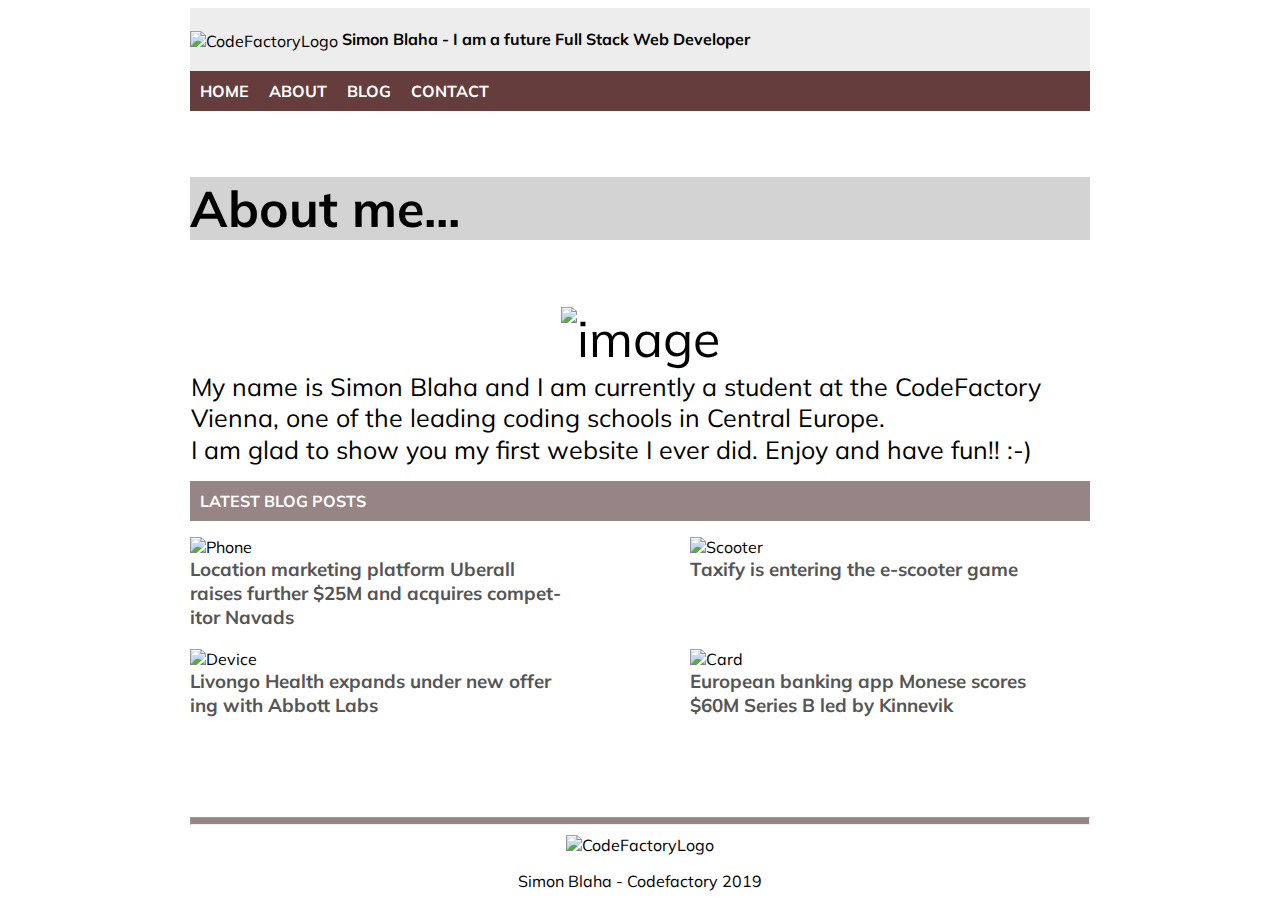
==== about.html @ 9a7742f9 "Formatting changes and adding some subpages for a little bit more content" ====
<!DOCTYPE html>
<html>
<head>
	<title>About me</title>	
	<link href="https://fonts.googleapis.com/css?family=Muli" rel="stylesheet"> 
	<link rel="stylesheet" type="text/css" href="stylesheet.css"> <!-- connecting the stylesheet.css to the document -->
	<meta charset="utf-8">
	<meta author="Simon Blaha"
</head>
<div class="content">
	<body>
		<div id="topsection">
			<header>
				<div id="imagetext">
					<img class="logotop" src="C:\Users\simon\Desktop\FSWD60-Simon-CodeReview-01\img\codefactory-vienna-logo.png" alt="CodeFactoryLogo">
					<h4>Simon Blaha - I am a future Full Stack Web Developer</h4>
				</div>
				<!-- start of the navbar -->
				<nav>
					<ul>
						<li><a href="index.html">Home</a></li>
						<li><a href="about.html">About</a></li>
						<li><a href="blog.html">Blog</a></li>
						<li><a href="contact.html">Contact</a></li>
					</ul>
				</nav>
				<!-- end of the navbar -->
			</header>
		</div>
		<div class="maincontent">
			<h4>About me...</h4>
			<img width="200px" length="200px" src="https://articles-images.sftcdn.net/wp-content/uploads/sites/3/2016/01/wallpaper-for-facebook-profile-photo.jpg" alt="image">
			<p>My name is Simon Blaha and I am currently a student at the CodeFactory Vienna, one of the leading coding schools in Central Europe.</p>
			<p>I am glad to show you my first website I ever did. Enjoy and have fun!! :-)</p>
		</div>
		<div class="latest">
			<p>Latest Blog Posts</p>
			<div class="row">
				<div class="columnleft">
					<img src="C:\Users\simon\Desktop\FSWD60-Simon-CodeReview-01\img\Phone.png" alt="Phone">
					<h3>Location marketing platform Uberall<br>raises further $25M and acquires compet-<br>itor Navads</h3>
				</div>
				<div class="columnright">
					<img src="C:\Users\simon\Desktop\FSWD60-Simon-CodeReview-01\img\Taxify-Scooters.jpg" alt="Scooter">
					<h3>Taxify is entering the e-scooter game</h3>
				</div>
			</div>
			<div class="row">
				<div class="columnleft">
					<img src="C:\Users\simon\Desktop\FSWD60-Simon-CodeReview-01\img\Devices.jpg" alt="Device">
					<h3>Livongo Health expands under new offer<br>ing with Abbott Labs</h3>
				</div>
				<div class="columnright">
					<img src="C:\Users\simon\Desktop\FSWD60-Simon-CodeReview-01\img\Debit_card_ATM.jpg" alt="Card">
					<h3>European banking app Monese scores<br>$60M Series B led by Kinnevik</h3>
				</div>
			</div>
			<hr>
			<footer>
				<img class="logobottom" src="C:\Users\simon\Desktop\FSWD60-Simon-CodeReview-01\img\codefactory-vienna-logo.png" alt="CodeFactoryLogo">
				<p>Simon Blaha - Codefactory 2019</p>
			</footer>
		</body>
	</div>
	</html>
---- stylesheet.css ----
.content {
	max-width: 900px; /*changes the width of the whole page to 900 pixels*/
	margin: 0px auto; /*centers the whole page*/
	width: 100%;
}


.logotop {
	vertical-align: middle; /*aligns the logo to the middle (is necessary for the logo-text to be able to align right next to the logo)*/
	width: 350px; /*changes the width of the logo to 350 pixel to match the excersise template better*/
}

.logobottom {
	vertical-align: middle;
	width: 200px;
}

div[id="imagetext"] h4 { /*places the text of the image next to the image*/
	display: inline-block; /*changes the text next to the image to a inline-block element (now you only mark the text if you hover-mousclick)*/
}

ul {
	list-style-type: none; /*removes the dots from the list objects*/
	overflow: hidden; /*removes the overflow with the codefactory logo*/
	background-color:  #653D3D; /*changes the background color of the ul*/
	margin: 0; /*puts the navbar content to the origin of the website*/
	padding: 0; /*puts the navbar content to the origin of the website*/
}

a {
	display: block; /*makes the navigation links to appear in a block-form*/
	padding: 10px; /*adds space inbetween the navigation links*/
	color: white; /*changes the color of the navigation links to white*/
}

li {
	float: left; /*makes the list elements appear next to each other*/
}

li a {

	display: block; /*makes the navigation links to appear in block-form*/
	color: white; /*changes the font color to white*/
	padding: 10px; /*makes the background color of the nav bar expand so it is appears "thicker"*/
	text-decoration: none; /*removes the unterlines of the links*/
	font-weight: bold; /*makes the links in the menu bold*/
	text-transform: uppercase; /*makes the menu in uppercase letters*/

}

#topsection {
	background-color: #EDEDED; /*changes background of the "topsection" to a greyish color*/
}

.maincontent {

	text-align: center; /*puts the text of the herosection "this is my first website" to the middle of the site*/
	font-size: 50px; /*makes the size of the font bigger*/
}

.maincontent h4 {

	text-align: left;
	background-color: lightgrey;
}

.maincontent p {

	text-align: left;
	font-size: 25px;
	margin: 1px;
}

div[class="latest"]>p {
	font-weight: bold; /*makes the "Latest Blog Posts" bold*/
	text-transform: uppercase;
	display: block;
	color: white; /*changes the font color to white*/
	background-color: #978484; /*background color of the paragraph to white*/
	padding: 10px /*makes the background color of the paragraph expand so it is appears "thicker to match the exercise template"*/
}


/** {
box-sizing: border-box; a try to fix the images to the correct format (can be ignored)
}*/

.columnright{
	float: left; /*makes the images in the blog posts section appear next to each other*/
	width: 100%; /*when there is only a single column (e.g mobilephone) then the site keeps its full width*/



}

.columnleft{
	float: left; /*makes the images in the blog posts section appear next to each other*/
	width: 100%; /*when there is only a single column (e.g mobilephone) then the site keeps its full width*/


}

/* Clearfix (clear floats) */
.row::after {
	content: "";
	clear: both;
	display: table;
	padding: 0;
}
/*somehow fixes the format of the blog post section to be more like the excersise template*/



footer {
	text-align: center; /*aligns the footer to the middle of the page*/
}

hr {
	margin-top: 80px; /*adds space before the hr(line)*/
	height: 6px; /*makes the line on the bottom of the page thicker*/
	background-color: #978484; /*changes the color of the line*/
}

body {
	font-family: 'Muli', sans-serif; /*changes the font-type*/
}

div[class=row] p { 
	font-weight: bold; /*makes the descriptions of the pictures in the latest blog posts section bold to match the excersise template*/
}

h3{
	margin: 0px;
	margin-bottom: 20px; /*adds space after the column text*/
	width: 400px; /*defines the width of the columns text to be like the image*/
	font-weight: 1500; /*makes the font thicker to match the template*/
	color: #555; /*makes the color of the font lighter*/
}

div[class=row] img { /*targets all the images in the div with the class row and makes them the same size*/
	width: 400px;
	height: 200px;
	margin: 0px auto;
}

@media (min-width: 918px) { /*
	If the width of the body is over 918px, then these CSS classes apply (this makes the website responsive*/
	.columnright{
		float: left; /*makes the images in the blog posts section appear next to each other*/
		width: 400px; /*defines the width of the left column*/
		margin-left: 50px; /*adds space in between the columns*/
	}

	.columnleft{
		float: left; /*makes the images in the blog posts section appear next to each other*/
		width: 400px; /*defines the width of the left column*/
		margin-right: 50px; /*adds space inbetween the columns*/
	}
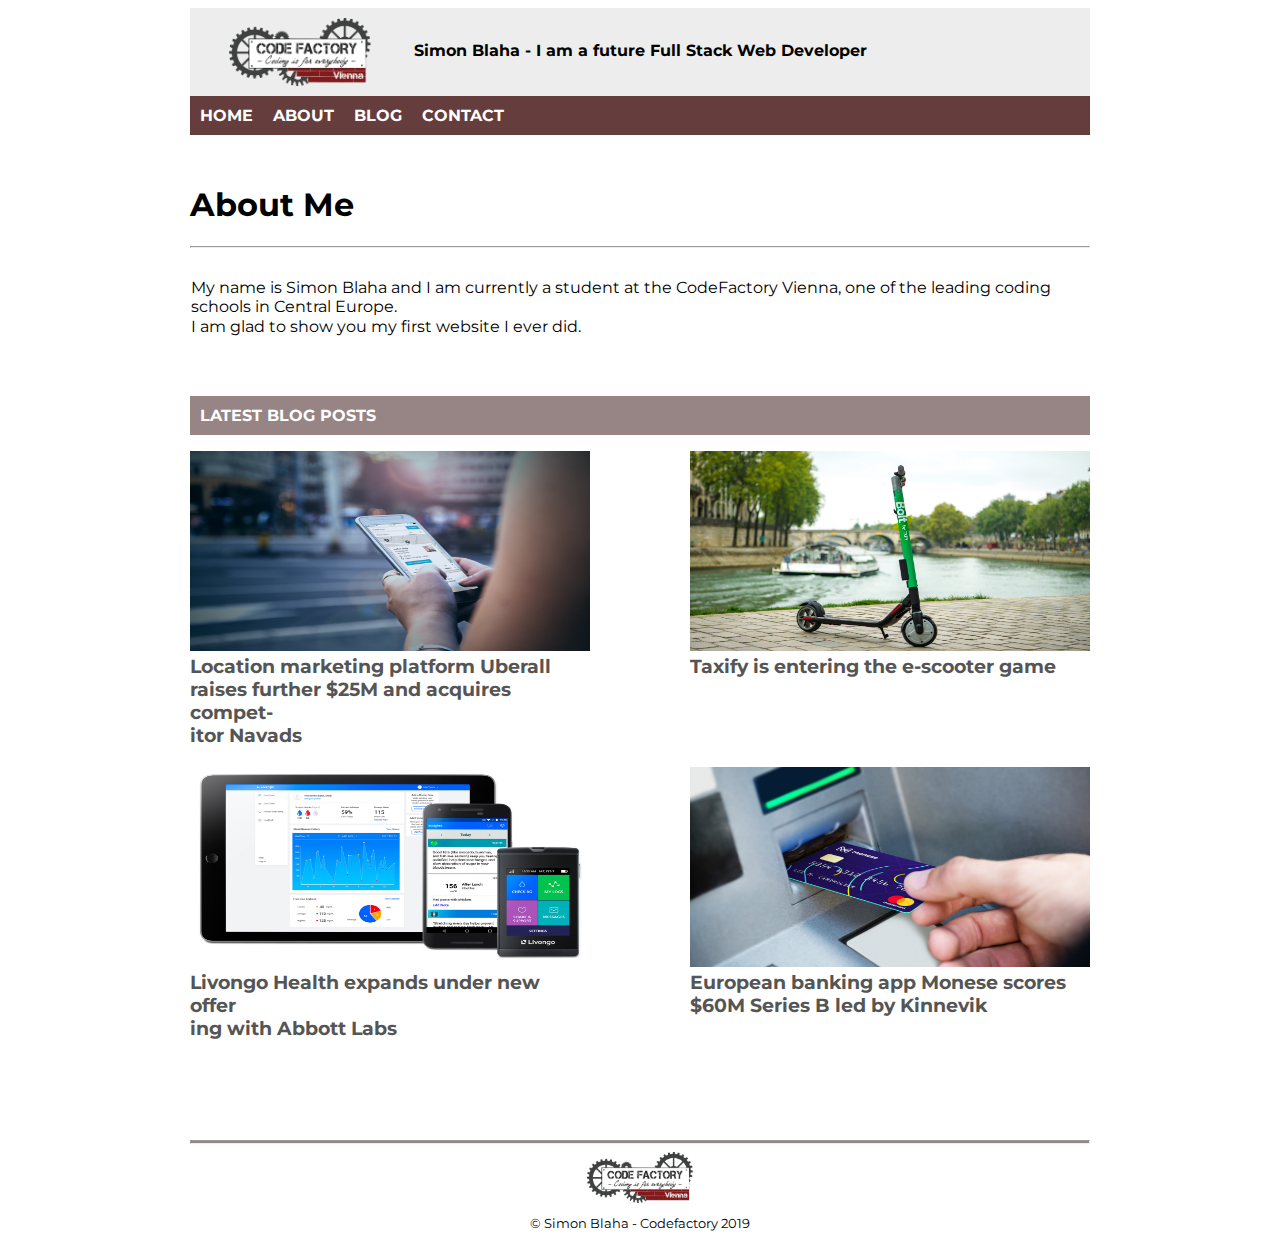
==== commit 92e72d0d: "rework cr1" ====
--- a/about.html
+++ b/about.html
@@ -1,18 +1,19 @@
 <!DOCTYPE html>
 <html>
 <head>
-	<title>About me</title>	
+	<title>This is my first website</title>	 
+	<meta charset="utf-8">
+	<meta author="Simon Blaha">
 	<link href="https://fonts.googleapis.com/css?family=Muli" rel="stylesheet"> 
-	<link rel="stylesheet" type="text/css" href="stylesheet.css"> <!-- connecting the stylesheet.css to the document -->
-	<meta charset="utf-8">
-	<meta author="Simon Blaha"
+	<link href="https://fonts.googleapis.com/css?family=Montserrat" rel="stylesheet">
+	<link rel="stylesheet" type="text/css" href="css/stylesheet.css"> <!-- connecting the stylesheet.css to the document -->
 </head>
 <div class="content">
 	<body>
 		<div id="topsection">
 			<header>
 				<div id="imagetext">
-					<img class="logotop" src="C:\Users\simon\Desktop\FSWD60-Simon-CodeReview-01\img\codefactory-vienna-logo.png" alt="CodeFactoryLogo">
+					<img src="img/codefactory-vienna-logo.png" class="logotop" alt="CodeFactoryLogo">
 					<h4>Simon Blaha - I am a future Full Stack Web Developer</h4>
 				</div>
 				<!-- start of the navbar -->
@@ -28,38 +29,39 @@
 			</header>
 		</div>
 		<div class="maincontent">
-			<h4>About me...</h4>
-			<img width="200px" length="200px" src="https://articles-images.sftcdn.net/wp-content/uploads/sites/3/2016/01/wallpaper-for-facebook-profile-photo.jpg" alt="image">
+				<h1>About Me</h1>
+				<hr id="hrtop">
+			<!-- <img width="200px" length="200px" src="https://articles-images.sftcdn.net/wp-content/uploads/sites/3/2016/01/wallpaper-for-facebook-profile-photo.jpg" alt="image"> -->
 			<p>My name is Simon Blaha and I am currently a student at the CodeFactory Vienna, one of the leading coding schools in Central Europe.</p>
-			<p>I am glad to show you my first website I ever did. Enjoy and have fun!! :-)</p>
+			<p>I am glad to show you my first website I ever did.</p>
 		</div>
 		<div class="latest">
 			<p>Latest Blog Posts</p>
 			<div class="row">
 				<div class="columnleft">
-					<img src="C:\Users\simon\Desktop\FSWD60-Simon-CodeReview-01\img\Phone.png" alt="Phone">
+					<img src="img\Phone.png" alt="Phone">
 					<h3>Location marketing platform Uberall<br>raises further $25M and acquires compet-<br>itor Navads</h3>
 				</div>
 				<div class="columnright">
-					<img src="C:\Users\simon\Desktop\FSWD60-Simon-CodeReview-01\img\Taxify-Scooters.jpg" alt="Scooter">
+					<img src="img\Taxify-Scooters.jpg" alt="Scooter">
 					<h3>Taxify is entering the e-scooter game</h3>
 				</div>
 			</div>
 			<div class="row">
 				<div class="columnleft">
-					<img src="C:\Users\simon\Desktop\FSWD60-Simon-CodeReview-01\img\Devices.jpg" alt="Device">
+					<img src="img\Devices.jpg" alt="Device">
 					<h3>Livongo Health expands under new offer<br>ing with Abbott Labs</h3>
 				</div>
 				<div class="columnright">
-					<img src="C:\Users\simon\Desktop\FSWD60-Simon-CodeReview-01\img\Debit_card_ATM.jpg" alt="Card">
+					<img src="img\Debit_card_ATM.jpg" alt="Card">
 					<h3>European banking app Monese scores<br>$60M Series B led by Kinnevik</h3>
 				</div>
 			</div>
-			<hr>
+			<hr id="hrbottom">
 			<footer>
-				<img class="logobottom" src="C:\Users\simon\Desktop\FSWD60-Simon-CodeReview-01\img\codefactory-vienna-logo.png" alt="CodeFactoryLogo">
-				<p>Simon Blaha - Codefactory 2019</p>
+				<img src="img/codefactory-vienna-logo.png" class="logobottom" alt="CodeFactoryLogo">
+				<p>&copy; Simon Blaha - Codefactory 2019</p>
 			</footer>
 		</body>
 	</div>
-	</html>+	</html>
--- a/css/stylesheet.css
+++ b/css/stylesheet.css
@@ -0,0 +1,205 @@
+body, html {
+	font-family: 'Montserrat', sans-serif; /* changes the font-ty */
+}
+
+header {
+	margin-bottom: 50px;
+}
+
+.content {
+	max-width: 900px; /*changes the width of the whole page to 900 pixels*/
+	margin: 0px auto; /*centers the whole page*/
+	width: 100%;
+}
+
+#imagetext img {
+	margin: 10px;
+}
+
+#imagetext {
+	/* text-align: center; */
+}
+
+
+
+.logotop {
+	vertical-align: middle; /*aligns the logo to the middle (is necessary for the logo-text to be able to align right next to the logo)*/
+	width: 200px; /*changes the width of the logo to 350 pixel to match the excersise template better*/
+}
+
+.logobottom {
+	vertical-align: middle; /*place logo in middle*/
+	width: 150px; /*make it smaller*/
+}
+
+div[id="imagetext"] h4 { /*places the text of the image next to the image*/
+	display: inline-block; /*changes the text next to the image to a inline-block element (now you only mark the text if you hover-mousclick)*/
+}
+
+ul {
+	list-style-type: none; /*removes the dots from the list objects*/
+	overflow: hidden; /*removes the overflow with the codefactory logo*/
+	background-color:  #653D3D; /*changes the background color of the ul*/
+	margin: 0; /*puts the navbar content to the origin of the website*/
+	padding: 0; /*puts the navbar content to the origin of the website*/
+}
+
+a {
+	display: block; /*makes the navigation links to appear in a block-form*/
+	padding: 10px; /*adds space inbetween the navigation links*/
+	color: white; /*changes the color of the navigation links to white*/
+}
+
+li {
+	float: left; /*makes the list elements appear next to each other*/
+}
+
+li a {
+
+	display: block; /*makes the navigation links to appear in block-form*/
+	color: white; /*changes the font color to white*/
+	padding: 10px; /*makes the background color of the nav bar expand so it is appears "thicker"*/
+	text-decoration: none; /*removes the unterlines of the links*/
+	font-weight: bold; /*makes the links in the menu bold*/
+	text-transform: uppercase; /*makes the menu in uppercase letters*/
+
+}
+
+#topsection {
+	background-color: #EDEDED; /*changes background of the "topsection" to a greyish color*/
+}
+
+.maincontent  {
+
+	/* text-align: center; */ /*puts the text of the herosection "this is my first website" to the middle of the site*/
+	margin-bottom: 60px;
+}
+
+.maincontent h2 {
+	text-align: center;
+}
+
+.maincontent h4 {
+
+	text-align: left; /*change the content with the h4 heading to be on the left side of the page*/
+	/* background-color: lightgrey; */ /*change the background-color of the heading*/
+
+}
+
+.maincontent p {
+
+	text-align: left; /*change the paragraphs in the maincontent section to be on the left side*/
+	margin: 1px; /*make the spacing for the form less*/
+}
+
+div[class="latest"]>p {
+	font-weight: bold; /*makes the "Latest Blog Posts" bold*/
+	text-transform: uppercase;
+	display: block;
+	color: white; /*changes the font color to white*/
+	background-color: #978484; /*background color of the paragraph to white*/
+	padding: 10px /*makes the background color of the paragraph expand so it is appears "thicker to match the exercise template"*/
+}
+
+
+/** {
+box-sizing: border-box; a try to fix the images to the correct format (can be ignored)
+}*/
+
+.columnright{
+	float: left; /*makes the images in the blog posts section appear next to each other*/
+	width: 100%; /*when there is only a single column (e.g mobilephone) then the site keeps its full width because its trying to line the content up*/
+
+
+
+}
+
+.columnleft{
+	float: left; /*makes the images in the blog posts section appear next to each other*/
+	width: 100%; /*when there is only a single column (e.g mobilephone) then the site keeps its full width*/
+
+
+}
+
+/* Clearfix (clear floats) */
+.row::after {
+	content: "";
+	clear: both;
+	display: table;
+	padding: 0;
+}
+/*somehow fixes the format of the blog post section to be more like the excersise template*/
+
+
+
+footer {
+	text-align: center; /*aligns the footer to the middle of the page*/
+}
+
+footer p {
+	font-size: 0.8em;
+}
+
+#hrtop {
+	margin-bottom: 30px;
+}
+
+#hrbottom {
+	margin-top: 80px; /*adds space before the hr(line)*/
+	height: 2px; /*makes the line on the bottom of the page thicker*/
+	background-color: #978484; /*changes the color of the line*/
+}
+
+
+
+div[class=row] p { 
+	font-weight: bold; /*makes the descriptions of the pictures in the latest blog posts section bold to match the excersise template*/
+}
+
+h3{
+	margin: 0px;
+	margin-bottom: 20px; /*adds space after the column text*/
+	width: 400px; /*defines the width of the columns text to be like the image*/
+	font-weight: 1500; /*makes the font thicker to match the template*/
+	color: #555; /*makes the color of the font lighter*/
+}
+
+div[class=row] img { /*targets all the images in the div with the class row and makes them the same size*/
+	width: 400px;
+	height: 200px;
+	margin: 0px auto;
+}
+/*
+If the width of the body is over 918px, then these CSS classes apply (this makes the website responsive*/
+@media (min-width: 918px) {
+	.columnright{
+		float: left; /*makes the images in the blog posts section appear next to each other*/
+		width: 400px; /*defines the width of the left column*/
+		margin-left: 50px; /*adds space in between the columns*/
+	}
+}
+
+.columnleft{
+	float: left; /*makes the images in the blog posts section appear next to each other*/
+	width: 400px; /*defines the width of the left column*/
+	margin-right: 50px; /*adds space inbetween the columns*/
+}
+
+a:hover {
+	background-color: lightgrey; adding hover with a grey background to the menu
+}
+
+form {
+	display: flex;
+	flex-direction: column;
+	width: 30%;
+	font-size: 0.8em;
+}
+
+
+
+
+
+
+
+
